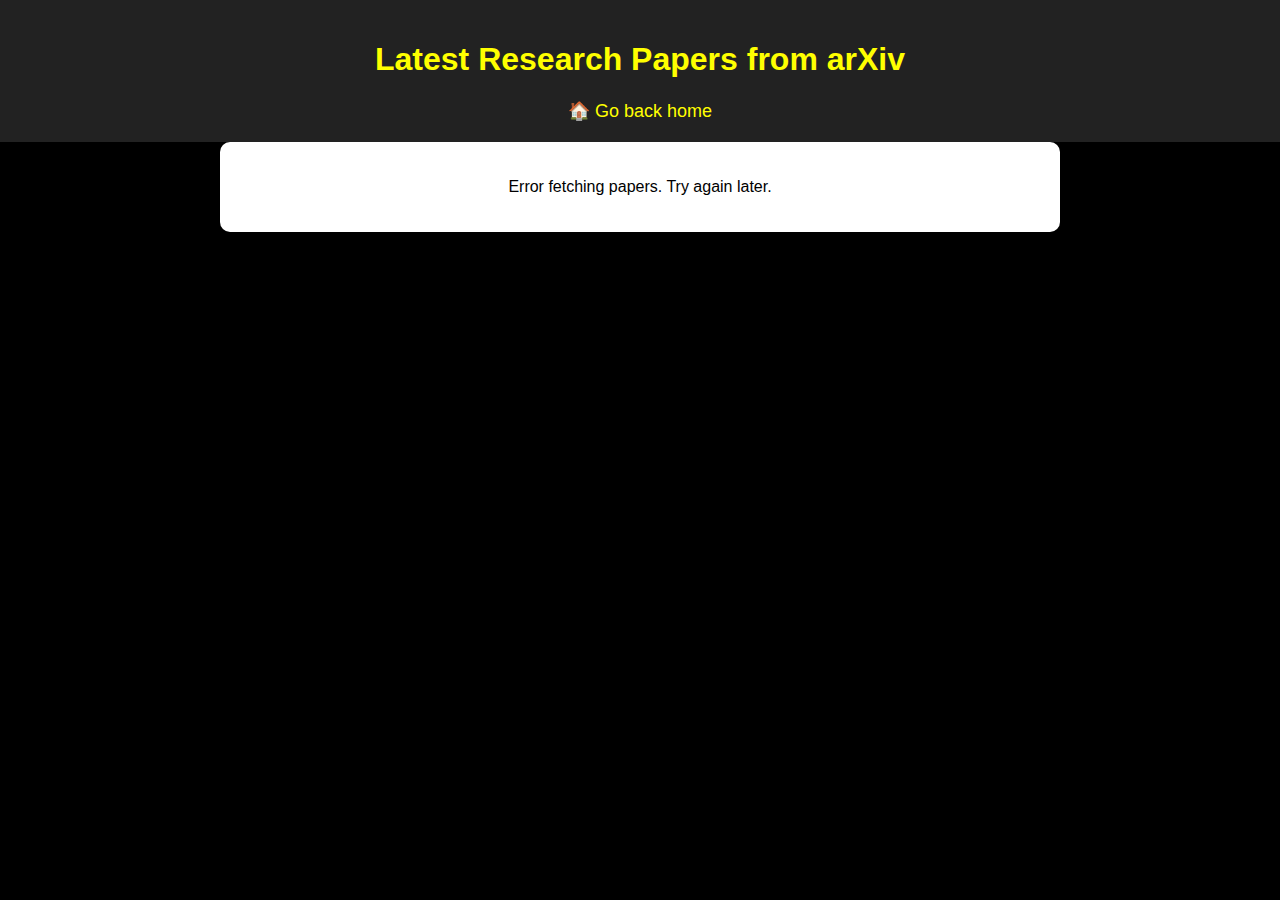
==== arxiv.html @ eaee92b7 "trying to get actions workflow work" ====
<!DOCTYPE html>
<html lang="en">
<head>
    <meta charset="UTF-8">
    <meta name="viewport" content="width=device-width, initial-scale=1.0">
    <title>Latest arXiv Papers</title>
    <link rel="stylesheet" href="styles.css">
</head>
<body>
    <header>
        <h1>Latest Research Papers from arXiv</h1>
        <nav>
            <a href="index.html" class="big-button">🏠 Go back home</a>
        </nav>
    </header>
    <main>
        <div id="papers-container">
            <h2>Loading latest papers...</h2>
        </div>
    </main>
    <script src="arxiv.js"></script>
</body>
</html>
---- styles.css ----
/* General Page Styles */
body {
    font-family: Arial, sans-serif;
    text-align: center;
    background-color: #000;
    color: #fff;
    margin: 0;
    padding: 0;
}

/* Header Styling */
header {
    padding: 20px;
    background-color: #222;
    color: yellow;
}

/* Navigation */
nav a {
    color: yellow;
    text-decoration: none;
    font-size: 18px;
    margin: 10px;
}

/* Styling for Pac-Man Page */
canvas {
    background-color: black;
    border: 2px solid yellow;
    display: block;
    margin: 20px auto;
}

/* Scoreboard Styling */
#scoreboard {
    font-size: 20px;
    color: yellow;
    margin: 10px;
}

#gameOver {
    display: none;
    font-size: 30px;
    font-weight: bold;
    color: red;
    text-align: center;
    margin-top: 20px;
}

/* Styling for arXiv Page */
#papers-container {
    max-width: 800px;
    margin: auto;
    padding: 20px;
    background: #fff;
    color: black;
    border-radius: 10px;
}

.paper {
    padding: 10px;
    border-bottom: 1px solid #ddd;
}

.paper h3 a {
    color: #0077cc;
    text-decoration: none;
}

.paper p {
    font-size: 14px;
    line-height: 1.5;
}
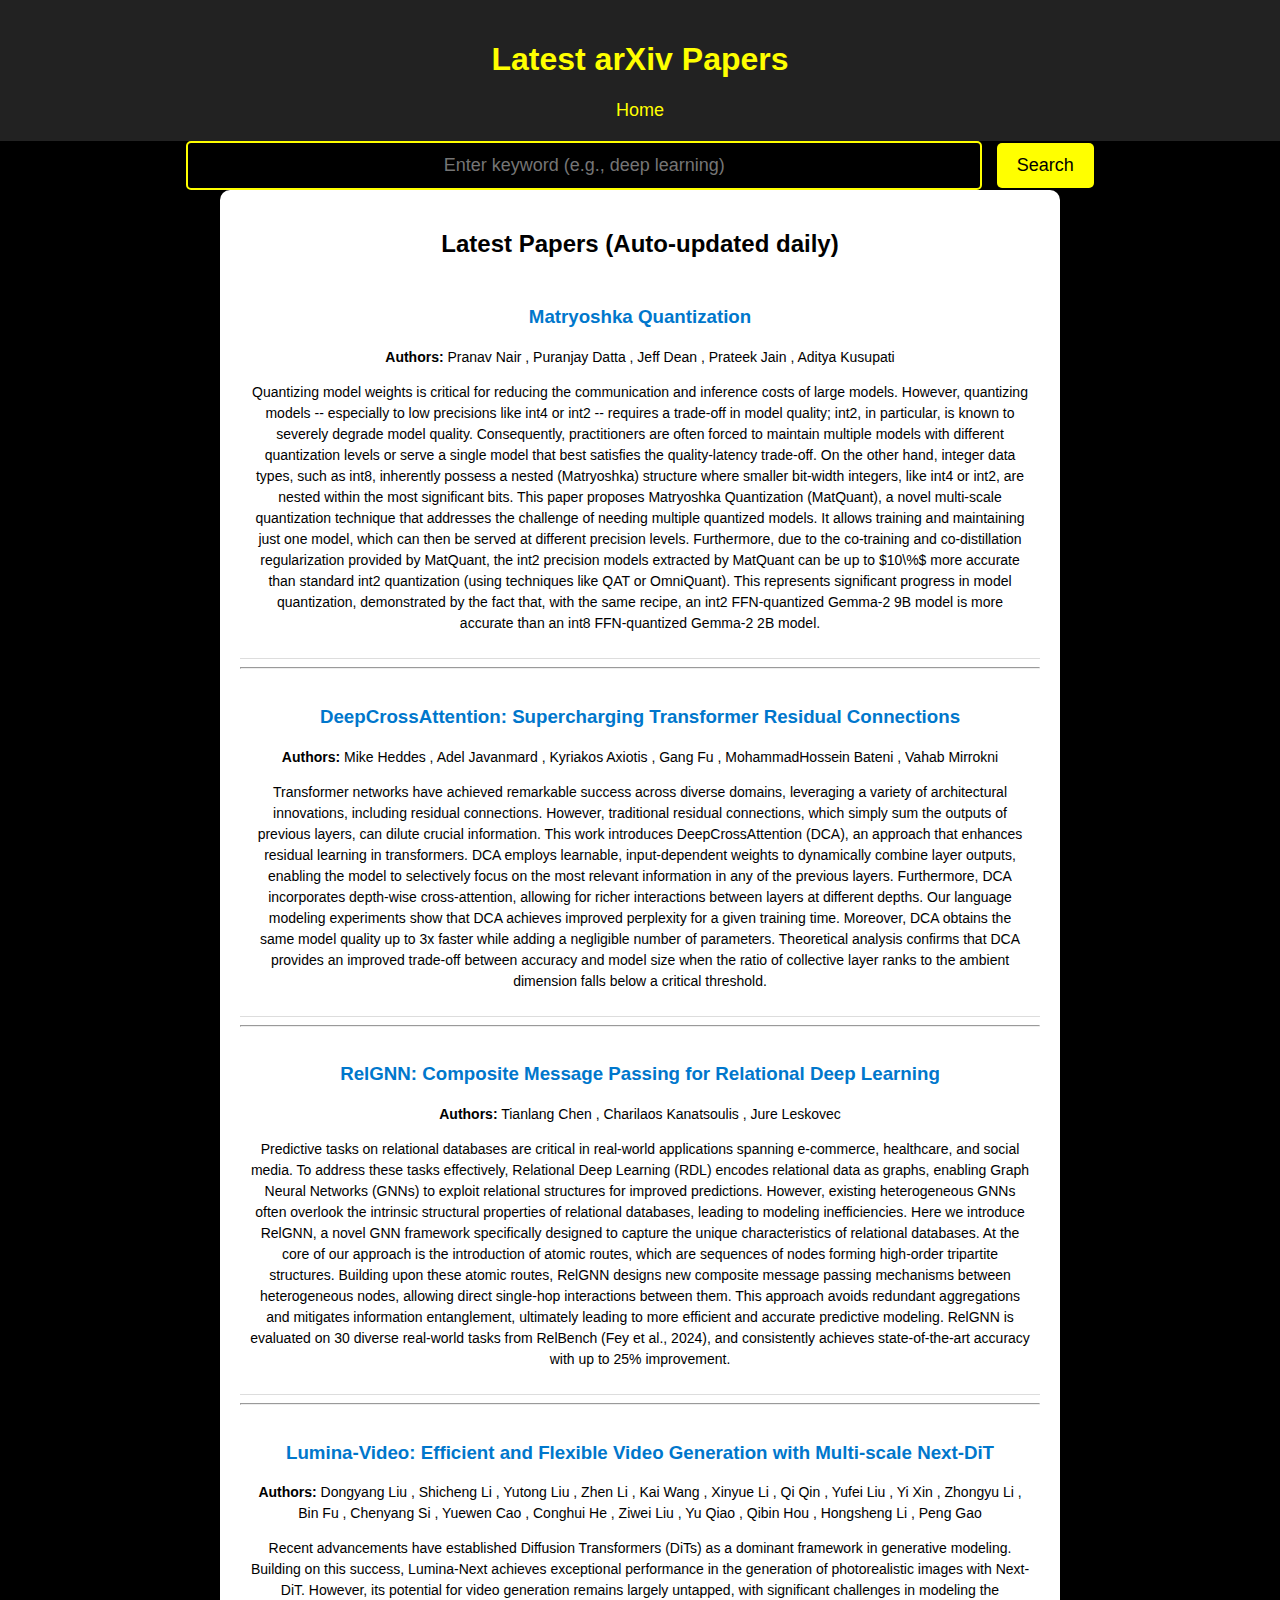
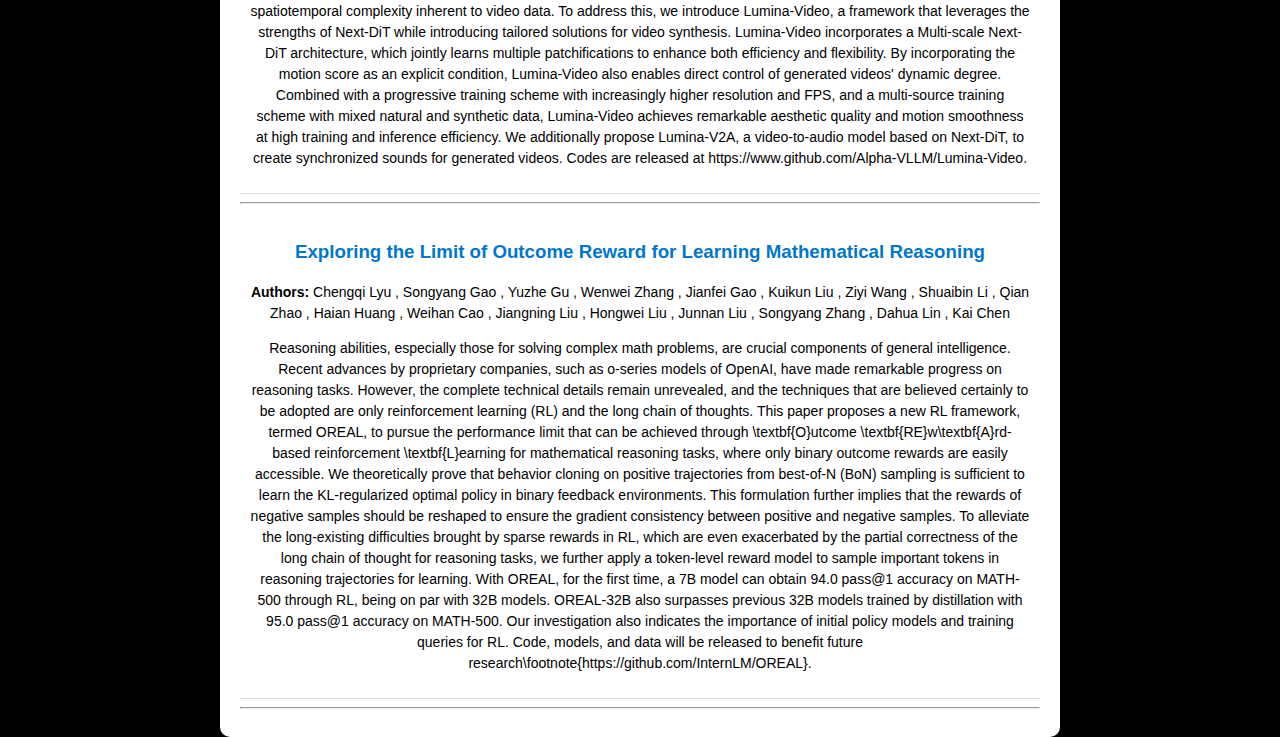
==== commit 0ec51683: "added functionality for real time keyword input" ====
--- a/arxiv.html
+++ b/arxiv.html
@@ -3,21 +3,26 @@
 <head>
     <meta charset="UTF-8">
     <meta name="viewport" content="width=device-width, initial-scale=1.0">
-    <title>Latest arXiv Papers</title>
+    <title>arXiv Papers</title>
     <link rel="stylesheet" href="styles.css">
 </head>
 <body>
     <header>
-        <h1>Latest Research Papers from arXiv</h1>
+        <h1>Latest arXiv Papers</h1>
         <nav>
-            <a href="index.html" class="big-button">🏠 Go back home</a>
+            <a href="index.html">Home</a>
         </nav>
     </header>
+    
     <main>
+        <input type="text" id="keywordInput" placeholder="Enter keyword (e.g., deep learning)">
+        <button onclick="fetchPapers(true)">Search</button>
+
         <div id="papers-container">
-            <h2>Loading latest papers...</h2>
+            <h2>Latest Papers (Auto-updated daily)</h2>
         </div>
     </main>
+
     <script src="arxiv.js"></script>
 </body>
 </html>
--- a/styles.css
+++ b/styles.css
@@ -71,3 +71,32 @@
     font-size: 14px;
     line-height: 1.5;
 }
+
+/* Style for the search box */
+#keywordInput {
+    width: 60%; /* Makes the input box wider */
+    padding: 12px;
+    font-size: 18px;
+    border: 2px solid yellow;
+    background-color: black;
+    color: white;
+    border-radius: 5px;
+    text-align: center;
+}
+
+/* Style for the search button */
+button {
+    padding: 12px 20px;
+    font-size: 18px;
+    background-color: yellow;
+    color: black;
+    border: none;
+    cursor: pointer;
+    border-radius: 5px;
+    margin-left: 10px;
+    transition: 0.3s ease-in-out;
+}
+
+button:hover {
+    background-color: orange;
+}
